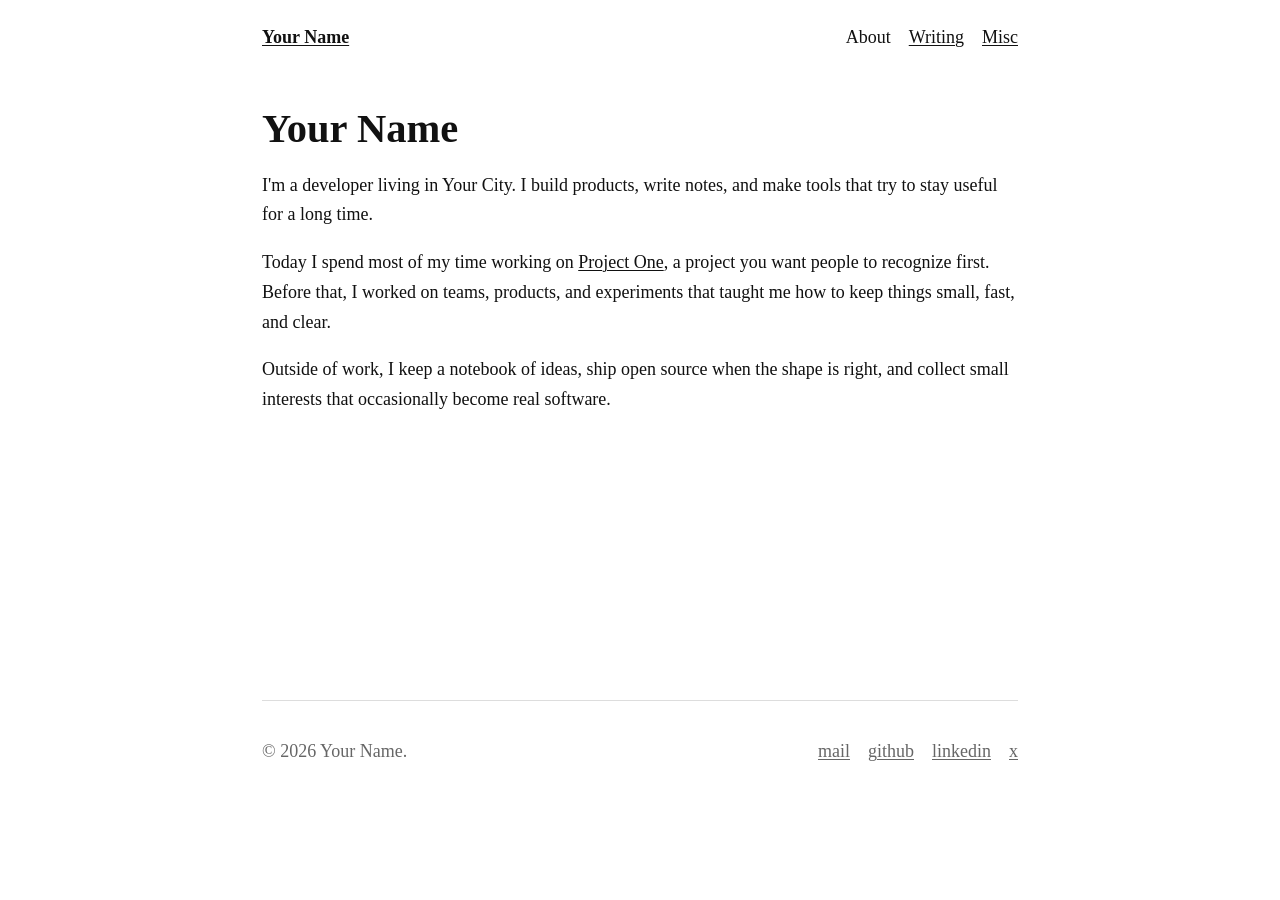
==== index.html @ 6e493972 "Initial template site" ====
<!doctype html>
<html lang="en">
  <head>
    <meta charset="utf-8">
    <meta name="viewport" content="width=device-width, initial-scale=1">
    <title>Your Name</title>
    <meta
      name="description"
      content="A restrained personal website template for notes, projects, and contact."
    >
    <meta name="color-scheme" content="light">
    <link rel="stylesheet" href="styles.css">
  </head>
  <body>
    <div class="site-shell">
      <header class="site-header">
        <a class="site-title" href="./">Your Name</a>
        <nav class="site-nav" aria-label="Primary">
          <a aria-current="page" href="./">About</a>
          <a href="./writing.html">Writing</a>
          <a href="./misc.html">Misc</a>
        </nav>
      </header>

      <main class="page-content">
        <article class="prose">
          <h1>Your Name</h1>
          <p>
            I'm a developer living in Your City. I build products, write notes, and make tools that
            try to stay useful for a long time.
          </p>
          <p>
            Today I spend most of my time working on <a href="https://github.com/yourname/project-one">Project One</a>,
            a project you want people to recognize first. Before that, I worked on teams, products,
            and experiments that taught me how to keep things small, fast, and clear.
          </p>
          <p>
            Outside of work, I keep a notebook of ideas, ship open source when the shape is right,
            and collect small interests that occasionally become real software.
          </p>
        </article>
      </main>

      <footer class="site-footer">
        <p>&copy; 2026 Your Name.</p>
        <p class="footer-links">
          <a href="mailto:you@example.com">mail</a>
          <a href="https://github.com/yourname">github</a>
          <a href="https://www.linkedin.com/in/yourname/">linkedin</a>
          <a href="https://x.com/yourname">x</a>
        </p>
      </footer>
    </div>
  </body>
</html>
---- styles.css ----
:root {
  color-scheme: light;
  --background: #ffffff;
  --text: #111111;
  --muted: #666666;
  --border: #dddddd;
  font-size: 18px;
}

*,
*::before,
*::after {
  box-sizing: border-box;
}

html {
  -webkit-text-size-adjust: 100%;
}

body {
  margin: 0;
  background: var(--background);
  color: var(--text);
  font-family: Georgia, "Times New Roman", Times, serif;
  line-height: 1.65;
}

a {
  color: inherit;
  text-decoration: underline;
  text-decoration-thickness: from-font;
  text-underline-offset: 0.12em;
}

a:hover {
  color: var(--muted);
}

.site-shell {
  width: min(42rem, calc(100% - 2rem));
  margin: 0 auto;
  padding: 1.25rem 0 3rem;
}

.site-header,
.site-footer {
  display: flex;
  flex-wrap: wrap;
  align-items: baseline;
  justify-content: space-between;
  gap: 0.5rem 1rem;
}

.site-header {
  margin-bottom: 3rem;
}

.site-title,
.site-nav,
.site-footer,
.entry-list,
.misc-list {
  font-size: 1rem;
}

.site-title {
  font-weight: 700;
}

.site-nav,
.footer-links {
  display: flex;
  flex-wrap: wrap;
  gap: 0.4rem 1rem;
}

.site-nav a[aria-current="page"] {
  text-decoration: none;
}

.page-content {
  min-height: 60vh;
}

.prose h1,
.list-page h1 {
  margin: 0 0 1rem;
  font-size: 2.25rem;
  line-height: 1.15;
}

.prose p,
.list-page p {
  margin: 0 0 1rem;
}

.page-intro {
  color: var(--muted);
}

.entry-list,
.misc-list {
  margin: 1.5rem 0 0;
  padding: 0;
  list-style: none;
}

.entry-list li,
.misc-list li {
  margin: 0 0 1.5rem;
  padding: 0 0 1.5rem;
  border-bottom: 1px solid var(--border);
}

.entry-list li:last-child,
.misc-list li:last-child {
  margin-bottom: 0;
}

.entry-date,
.misc-label {
  display: block;
  margin-bottom: 0.35rem;
  color: var(--muted);
}

.entry-title,
.misc-title {
  font-size: 1.1rem;
  font-weight: 700;
}

.entry-list p,
.misc-list p {
  margin: 0.35rem 0 0;
}

.site-footer {
  margin-top: 3rem;
  padding-top: 1rem;
  border-top: 1px solid var(--border);
  color: var(--muted);
}

.site-footer a {
  color: inherit;
}

@media (max-width: 640px) {
  :root {
    font-size: 17px;
  }

  .site-shell {
    width: calc(100% - 1.5rem);
    padding-top: 1rem;
  }

  .site-header {
    margin-bottom: 2.25rem;
  }

  .prose h1,
  .list-page h1 {
    font-size: 1.95rem;
  }
}
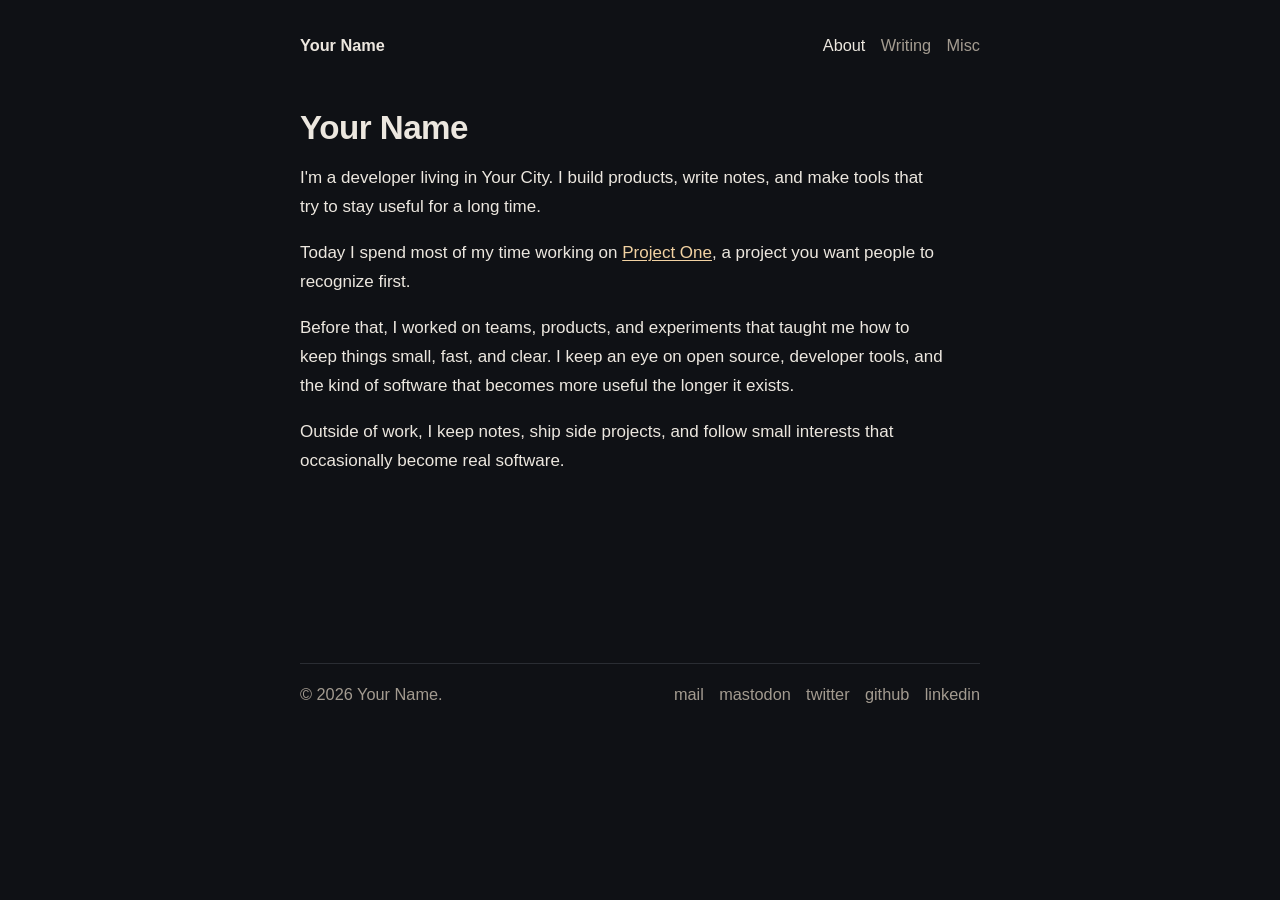
==== commit 6932e0d9: "Refine dark theme and add sample articles" ====
--- a/index.html
+++ b/index.html
@@ -8,7 +8,7 @@
       name="description"
       content="A restrained personal website template for notes, projects, and contact."
     >
-    <meta name="color-scheme" content="light">
+    <meta name="color-scheme" content="dark">
     <link rel="stylesheet" href="styles.css">
   </head>
   <body>
@@ -30,13 +30,18 @@
             try to stay useful for a long time.
           </p>
           <p>
-            Today I spend most of my time working on <a href="https://github.com/yourname/project-one">Project One</a>,
-            a project you want people to recognize first. Before that, I worked on teams, products,
-            and experiments that taught me how to keep things small, fast, and clear.
+            Today I spend most of my time working on
+            <a href="https://github.com/yourname/project-one">Project One</a>, a project you want
+            people to recognize first.
           </p>
           <p>
-            Outside of work, I keep a notebook of ideas, ship open source when the shape is right,
-            and collect small interests that occasionally become real software.
+            Before that, I worked on teams, products, and experiments that taught me how to keep
+            things small, fast, and clear. I keep an eye on open source, developer tools, and the
+            kind of software that becomes more useful the longer it exists.
+          </p>
+          <p>
+            Outside of work, I keep notes, ship side projects, and follow small interests that
+            occasionally become real software.
           </p>
         </article>
       </main>
@@ -45,9 +50,10 @@
         <p>&copy; 2026 Your Name.</p>
         <p class="footer-links">
           <a href="mailto:you@example.com">mail</a>
+          <a href="https://mastodon.social/@yourname" rel="me">mastodon</a>
+          <a href="https://x.com/yourname">twitter</a>
           <a href="https://github.com/yourname">github</a>
           <a href="https://www.linkedin.com/in/yourname/">linkedin</a>
-          <a href="https://x.com/yourname">x</a>
         </p>
       </footer>
     </div>
--- a/styles.css
+++ b/styles.css
@@ -1,10 +1,11 @@
 :root {
-  color-scheme: light;
-  --background: #ffffff;
-  --text: #111111;
-  --muted: #666666;
-  --border: #dddddd;
-  font-size: 18px;
+  color-scheme: dark;
+  --background: #0f1115;
+  --text: #ece7df;
+  --muted: #a39b90;
+  --rule: #2a2d33;
+  --accent: #f2d2a2;
+  font-size: 17px;
 }
 
 *,
@@ -21,25 +22,25 @@
   margin: 0;
   background: var(--background);
   color: var(--text);
-  font-family: Georgia, "Times New Roman", Times, serif;
-  line-height: 1.65;
+  font-family: -apple-system, BlinkMacSystemFont, "Segoe UI", Helvetica, Arial, sans-serif;
+  line-height: 1.7;
 }
 
 a {
-  color: inherit;
+  color: var(--accent);
   text-decoration: underline;
   text-decoration-thickness: from-font;
-  text-underline-offset: 0.12em;
+  text-underline-offset: 0.14em;
 }
 
 a:hover {
-  color: var(--muted);
+  color: var(--text);
 }
 
 .site-shell {
-  width: min(42rem, calc(100% - 2rem));
+  width: min(40rem, calc(100% - 2rem));
   margin: 0 auto;
-  padding: 1.25rem 0 3rem;
+  padding: 1.9rem 0 4rem;
 }
 
 .site-header,
@@ -48,11 +49,11 @@
   flex-wrap: wrap;
   align-items: baseline;
   justify-content: space-between;
-  gap: 0.5rem 1rem;
+  gap: 0.4rem 1rem;
 }
 
 .site-header {
-  margin-bottom: 3rem;
+  margin-bottom: 2.8rem;
 }
 
 .site-title,
@@ -60,33 +61,44 @@
 .site-footer,
 .entry-list,
 .misc-list {
-  font-size: 1rem;
+  font-size: 0.96rem;
 }
 
 .site-title {
-  font-weight: 700;
+  font-weight: 600;
+  text-decoration: none;
+  color: var(--text);
 }
 
 .site-nav,
 .footer-links {
   display: flex;
   flex-wrap: wrap;
-  gap: 0.4rem 1rem;
-}
-
+  gap: 0.25rem 0.9rem;
+}
+
+.site-nav a {
+  color: var(--muted);
+  text-decoration: none;
+}
+
+.site-nav a:hover,
 .site-nav a[aria-current="page"] {
-  text-decoration: none;
+  color: var(--text);
 }
 
 .page-content {
-  min-height: 60vh;
+  min-height: 56vh;
+  max-width: 38rem;
 }
 
 .prose h1,
 .list-page h1 {
   margin: 0 0 1rem;
-  font-size: 2.25rem;
-  line-height: 1.15;
+  font-size: 1.95rem;
+  font-weight: 600;
+  line-height: 1.2;
+  letter-spacing: -0.015em;
 }
 
 .prose p,
@@ -94,74 +106,131 @@
   margin: 0 0 1rem;
 }
 
-.page-intro {
-  color: var(--muted);
+.article-meta,
+.article-back {
+  color: var(--muted);
+  font-size: 0.96rem;
+}
+
+.article-meta {
+  margin-bottom: 0.65rem;
+}
+
+.article-back {
+  margin-top: 2rem;
+}
+
+.article-body h2 {
+  margin: 2rem 0 0.75rem;
+  font-size: 1.05rem;
+  font-weight: 600;
+}
+
+.article-body blockquote {
+  margin: 1.4rem 0;
+  padding-left: 1rem;
+  border-left: 2px solid var(--rule);
+  color: var(--muted);
+}
+
+.article-body ul {
+  padding-left: 1.2rem;
+}
+
+.article-body li {
+  margin-bottom: 0.45rem;
 }
 
 .entry-list,
 .misc-list {
-  margin: 1.5rem 0 0;
+  margin: 0;
+}
+
+.entry-list {
   padding: 0;
   list-style: none;
 }
 
-.entry-list li,
-.misc-list li {
-  margin: 0 0 1.5rem;
-  padding: 0 0 1.5rem;
-  border-bottom: 1px solid var(--border);
-}
-
-.entry-list li:last-child,
-.misc-list li:last-child {
-  margin-bottom: 0;
-}
-
-.entry-date,
-.misc-label {
-  display: block;
-  margin-bottom: 0.35rem;
-  color: var(--muted);
+.entry-list li {
+  margin: 0 0 0.85rem;
 }
 
 .entry-title,
 .misc-title {
-  font-size: 1.1rem;
-  font-weight: 700;
-}
-
-.entry-list p,
-.misc-list p {
-  margin: 0.35rem 0 0;
+  font-weight: 500;
+}
+
+.entry-title {
+  text-decoration: none;
+  color: var(--text);
+}
+
+.entry-title:hover {
+  color: var(--accent);
+  text-decoration: underline;
+}
+
+.entry-date {
+  color: var(--muted);
+  font-size: 0.92rem;
+  margin-left: 0.45rem;
+}
+
+.misc-list {
+  padding-left: 1.2rem;
+}
+
+.misc-list li {
+  margin: 0 0 0.6rem;
 }
 
 .site-footer {
   margin-top: 3rem;
   padding-top: 1rem;
-  border-top: 1px solid var(--border);
-  color: var(--muted);
-}
-
-.site-footer a {
-  color: inherit;
+  border-top: 1px solid var(--rule);
+  color: var(--muted);
+  font-size: 0.96rem;
+}
+
+.site-footer p {
+  margin: 0;
+}
+
+.footer-links a {
+  color: var(--muted);
+  text-decoration: none;
+}
+
+.footer-links a:hover {
+  color: var(--accent);
+  text-decoration: underline;
 }
 
 @media (max-width: 640px) {
   :root {
-    font-size: 17px;
+    font-size: 16px;
   }
 
   .site-shell {
     width: calc(100% - 1.5rem);
-    padding-top: 1rem;
+    padding-top: 1.2rem;
   }
 
   .site-header {
-    margin-bottom: 2.25rem;
+    margin-bottom: 2.1rem;
   }
 
   .prose h1,
   .list-page h1 {
-    font-size: 1.95rem;
-  }
-}
+    font-size: 1.7rem;
+  }
+
+  .article-body h2 {
+    font-size: 1rem;
+  }
+
+  .entry-date {
+    display: block;
+    margin: 0.1rem 0 0;
+  }
+}
